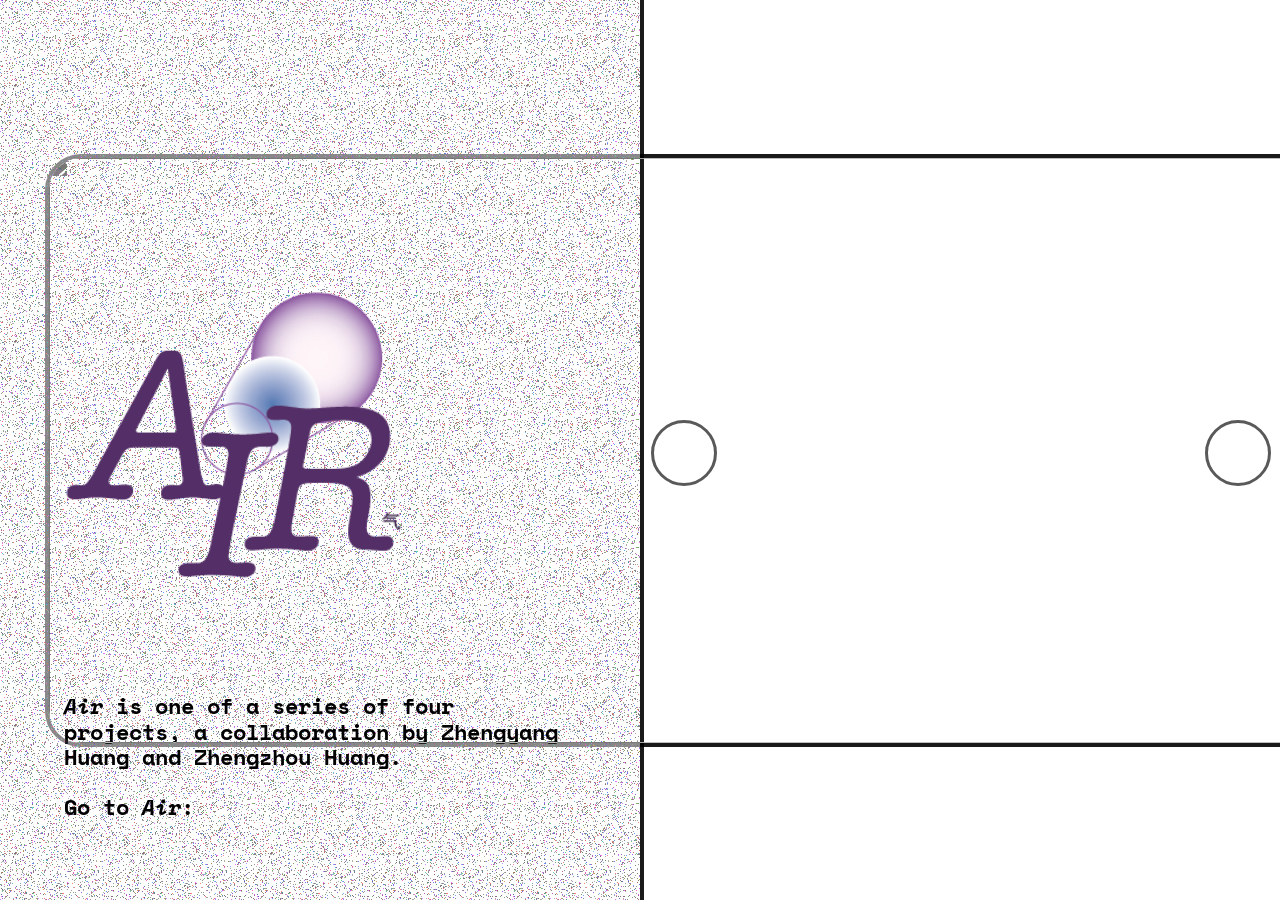
==== Air/index.html @ d79819dc "web" ====
<!DOCTYPE html>

<html lang="en" >
    <head>
        <meta charset="utf-8">
        <meta name="viewport" content="width=device-width, initial-scale=1.0">
      
        
        <link rel="stylesheet" href="../lib/normalize.css"/>
        <script src="https://kit.fontawesome.com/21d3302b57.js" crossorigin="anonymous"></script>
        
        <link rel="stylesheet" href="../page.css" rel="stylesheet"/>

    </head>

    <body>
        <div id="bg"></div>

        <div class="row-flex-container">
            <img class="row-flex-item" id="flex-start" style="width: 649.638888889vh;" src="./page-assets/vr.png">
            <img class="row-flex-item" style="width: 67.293vh;" src="./page-assets/p1.png">
            <img class="row-flex-item" style="width: 132.0285vh;" src="./page-assets/p2.png">
            <img class="row-flex-item" style="width: 132.0285vh;" src="./page-assets/p3.png">
            <img class="row-flex-item" style="width: 132.0285vh;" src="./page-assets/p4.png">
            <img class="row-flex-item" style="width: 132.0285vh;" src="./page-assets/p5.png">
            <img class="row-flex-item" style="width: 132.0285vh;" src="./page-assets/p6.png">
            <img class="row-flex-item" style="width: 132.0285vh;" src="./page-assets/p7.png">
            <img class="row-flex-item" style="width: 132.0285vh;" src="./page-assets/p8.png">
            <img class="row-flex-item" style="width: 132.0285vh;" src="./page-assets/p9.png">
            <img class="row-flex-item" style="width: 67.293vh;" src="./page-assets/p10.png">

            <iframe title="Air" class="row-flex-item" width="5120" height="2880" style="width: 115.5556vh;" src="https://www.youtube.com/embed/Ci8S2Tn9S8U" frameborder="0" allow="accelerometer; autoplay; clipboard-write; encrypted-media; gyroscope; picture-in-picture" allowfullscreen></iframe>

            <div class="row-flex-item" style="border: none; background: none; margin: 0; width: 20vw; height: 65vh;"></div>
        </div>

        <div class="side-column-container">
            <img class="column-image" style="width: 55%; margin-top: 30vh;" src ="./page-assets/logo-text.png">

            <p style="padding-top: 5vh">
                <em>Air</em> is one of a series of four projects, a collaboration by Zhengyang Huang and Zhengzhou Huang.
                <br><br>
                Go to <em>Air</em>:<a href="http://projects.dma.ucla.edu/exhibitions/SoloShows2021/ZhengyangHuang/" target="_blank"><i class="fas fa-map-marker"></i></a>
            </p>

            <p>
                <br><br>
                <i class="fas fa-wind"></i><br>
                <em>As artificial superintelligence progresses, multiple superintelligences co-evolve into a supernature. We are now under the influence of two natural systems. The forces of supernature are hard to track as they extend beyond the three dimensions we live in. While we already have forecasting systems for disasters in nature, how can we forecast catastrophes that happen in supernature, like data gales, storms and hurricanes?
                <br><br>
                Air is here to help!
                <br>Air reads the atmosphere in supernature.
                <br>Air can forecast and translate supernature events into atmospheric phenomena we can understand.
                <br>Air helps you escape “hurricanes”.</em><br>
                <i class="fas fa-wind"></i>
                <br><br>
            </p>

            <p style="padding-bottom: 55vh;">
                In a speculative world where planet-scale ASI (artificial superintelligence) acts as a natrual system, <em>Air</em> is a 360 video depicting three days of a person living with a virtual assistant who helps you avoid disasters in this secondary nature. Three mornings is compressed into 16 minutes where time, body, data and intellegence are overlapped and displaced.
            </p>

        </div>

        <div class="noselect" id=column-border></div>
        <div class="noselect" id="back-button"></div>
        <div class="noselect" id="side-button"></div>
        
        <div id="transition"></div>
        

        <!-- SVG FILTERS -->
        <svg width="0" height="0" style="position:absolute; height:0;" xmlns="http://www.w3.org/2000/svg" version="1.1">
            <defs>
                <filter id="squiggly-0">
                    <feTurbulence id="turbulence0" baseFrequency="0.02" numOctaves="5" result="noise" seed="0" />
                    <feDisplacementMap id="displacement0" in="SourceGraphic" in2="noise" scale="10" />

                    <feComponentTransfer color-interpolation-filters="sRGB" result="brighter">
                        <feFuncR type="linear" slope="5" />
                        <feFuncG type="linear" slope="5" />
                        <feFuncB type="linear" slope="5" />
                      </feComponentTransfer>
                </filter>

                <filter id="squiggly-1">
                    <feTurbulence id="turbulence1" baseFrequency="0.02" numOctaves="6" result="noise" seed="1" />
                    <feDisplacementMap id="displacement1" in="SourceGraphic" in2="noise" scale="13" />

                    <feComponentTransfer color-interpolation-filters="sRGB" result="brighter">
                        <feFuncR type="linear" slope="5" />
                        <feFuncG type="linear" slope="5" />
                        <feFuncB type="linear" slope="5" />
                      </feComponentTransfer>
                </filter>
        
                <filter id="squiggly-2">
                    <feTurbulence id="turbulence2" baseFrequency="0.02" numOctaves="10" result="noise" seed="2" />
                    <feDisplacementMap id="displacement2" in="SourceGraphic" in2="noise" scale="8" />

                    <feComponentTransfer color-interpolation-filters="sRGB" result="brighter">
                        <feFuncR type="linear" slope="5" />
                        <feFuncG type="linear" slope="5" />
                        <feFuncB type="linear" slope="5" />
                      </feComponentTransfer>
                </filter>

                <filter id="squiggly-3">
                    <feTurbulence id="turbulence3" baseFrequency="0.02" numOctaves="7" result="noise" seed="3" />
                    <feDisplacementMap id="displacement3" in="SourceGraphic" in2="noise" scale="10" />

                    <feComponentTransfer color-interpolation-filters="sRGB" result="brighter">
                        <feFuncR type="linear" slope="5" />
                        <feFuncG type="linear" slope="5" />
                        <feFuncB type="linear" slope="5" />
                      </feComponentTransfer>
                </filter>
        
                <filter id="squiggly-4">
                    <feTurbulence id="turbulence4" baseFrequency="0.02" numOctaves="3" result="noise" seed="4" />
                    <feDisplacementMap id="displacement4" in="SourceGraphic" in2="noise" scale="7" />

                    <feComponentTransfer color-interpolation-filters="sRGB" result="brighter">
                        <feFuncR type="linear" slope="5" />
                        <feFuncG type="linear" slope="5" />
                        <feFuncB type="linear" slope="5" />
                      </feComponentTransfer>
                </filter>
            </defs>
        </svg>

        <script type="text/javascript" src="../lib/jquery-3.5.1.min.js"></script>
        <script type="text/javascript" src="../page.js"></script>
    </body>
</html>
---- page.css ----
@import url('https://fonts.googleapis.com/css2?family=Space+Mono:ital,wght@0,400;0,700;1,400;1,700&display=swap');
@import url('https://fonts.googleapis.com/css2?family=Ubuntu+Mono:ital,wght@0,400;0,700;1,400;1,700&display=swap');

html{
    scroll-behavior: smooth;
}
body{
    /* --border-width: min( max(calc( min(100vh, 100vw) / 170), 3px), 7px); */
    --border-color: rgb(26, 26, 26);
    --border-radius: min( max(calc( min(100vh, 100vw) / 25), 20px), 100px);

    transition: background-color 0.75s ease;
    background-color: rgba(255,255,255,0);
    overflow: hidden;
}

@-webkit-keyframes start-bg-dark{
    0%{
        background-color: black;
    }
    100%{
        background-color: rgb(20,20,20);
    }
}
@keyframes start-bg-dark{
    0%{
        background-color: black;
    }
    100%{
        background-color: rgb(20,20,20);
    }
}

@-webkit-keyframes start-bg-light{
    0%{
        background-color: white;
    }
    100%{
        background-color: rgba(255,255,255,0);
    }
}
@keyframes start-bg-light{
    0%{
        background-color: white;
    }
    100%{
        background-color: rgba(255,255,255,0);
    }
}

@media (prefers-color-scheme: light) {
    body {
        --border-color: rgb(26, 26, 26);
        background-color: rgba(255,255,255,0);
        color: black;
        /* -webkit-animation: start-bg-light 2s ease 1;
                animation: start-bg-light 2s ease 1; */
    }
}
@media (prefers-color-scheme: dark) {
    body {
        --border-color:rgb(238, 238, 238);
        background-color: rgb(20,20,20);
        color: white;
        -webkit-animation: start-bg-dark 2s ease 1;
                animation: start-bg-dark 2s ease 1;
    }
}

/* FLEX PART */
.row-flex-container{
    touch-action: pan-x pan-y;

    position: relative;
    top: 0;
    left: 0;
    height: 100vh;

    display: flex;
    flex-direction: row;
    flex-wrap: nowrap;
    overflow-y: hidden;
    align-items: center;
    /* writing-mode: horizontal-tb; */
    transition: opacity 1s ease, -webkit-filter 1s ease;
    transition: opacity 1s ease, filter 1s ease;
    transition: opacity 1s ease, filter 1s ease, -webkit-filter 1s ease;
}

.row-flex-item{
    flex: 0 0 auto;
    margin-left: max(min(calc(0.1 * max(100vh, 100vw)), 150px), 50px);
    
    border-radius: var(--border-radius);
    border: 4px solid var(--border-color);

    /* template testing */
    /* width: 65vh; */
    height: 65vh;
    background-color: rgba(255,255,255,0);
    background-size: cover;
    background-repeat: no-repeat;
}

#flex-start{
    height: 65vh;
    margin-left: calc(min(3.5vw, 70px)) !important;
}

.info-start{
    background-image: url('./info/page-assets/LAday.jpg');
    transition: background-image 1s ease;
}
@media (prefers-color-scheme: light) {
    .info-start{
        background-image: url('./info/page-assets/LAday.jpg');
    }
}
@media (prefers-color-scheme: dark) {
    .info-start{
        background-image: url('./info/page-assets/LAnight.jpg');
    }
}

.scrolling-wrapper {
    -webkit-overflow-scrolling: touch;
}

.flex-blog{
    width: auto !important; 
    height: auto !important;
    max-height: calc(65vh - var(--border-radius)*2);
    max-width: 75vh;
    margin-left: calc(0.5 * max(min(calc(0.1 * max(100vh, 100vw)), 150px), 50px)) !important;
    color: var(--border-color);
    overflow: auto;
    border-radius: 0%;

    transition: background-color 1s ease;
}
.flex-text{
    font-family: 'Ubuntu Mono', monospace;
    font-size: 30px;
    margin-top: min( max(calc( min(100vh, 100vw) / 25), 20px), 100px);
    margin-bottom: min( max(calc( min(100vh, 100vw) / 25), 20px), 100px);
    margin-left: min( max(calc( min(100vh, 100vw) / 25), 20px), 100px);
    margin-right: min( max(calc( min(100vh, 100vw) / 25), 20px), 100px);
}
@media only screen and (max-width: 2560px) {
    .flex-text {
      font-size: 28px;
    }
}
@media only screen and (max-width: 1650px) {
    .flex-text {
      font-size: 26px;
    }
}
@media only screen and (max-width: 600px) {
    .flex-text {
      font-size: 24px;
    }
}
@media only screen and (max-width: 400px) {
    .flex-text {
      font-size: 22px;
    }
}
/* =========== */
/* SIDE COLUMN */

.side-column-container{
    --gradient-deg: 0deg;
    touch-action: pan-y;

    /* position: fixed; */
    position: absolute;
    top:0;
    left:0;
    width: 50vw;
    /* min-width: 500px; */
    height: 100vh;
    max-height: 100vh;
    z-index: 1;
    overflow-y: auto;

    /* direction: rtl; */

    background-color: rgba(255,255,255,0.55);
    background-image: url('./pages-assets/grain.gif');
    color: black;
    
    font-family: 'Space Mono', monospace;
    font-size: 26px;
    font-weight: 600;

    transition: all 0.5s ease, transform 1s ease, width 0.25s ease, opacity 1s ease, -webkit-filter 1s ease;

    transition: all 0.5s ease, transform 1s ease, width 0.25s ease, opacity 1s ease, filter 1s ease;

    transition: all 0.5s ease, transform 1s ease, width 0.25s ease, opacity 1s ease, filter 1s ease, -webkit-filter 1s ease;
    -webkit-animation: bg-position-move 120s ease-out infinite;
            animation: bg-position-move 120s ease-out infinite;

    mix-blend-mode: exclusion;
}
@media only screen and (max-width: 2560px) {
    .side-column-container {
      font-size: 24px;
    }
}
@media only screen and (max-width: 1650px) {
    .side-column-container {
      font-size: 22px;
    }
}
@media only screen and (max-width: 600px) {
    .side-column-container {
      font-size: 20px;
    }
}
@media only screen and (max-width: 400px) {
    .side-column-container {
      font-size: 18px;
    }
}

@media (prefers-color-scheme: light) {
    .side-column-container{
        background-color: rgba(255,255,255,0.55);
        color: black;
        /* background-color: rgba(130,130,130,0.3);
        color: white; */
    }
}
@media (prefers-color-scheme: dark) {
    .side-column-container{
        background-color: rgba(80,80,80,1);
        color: white;
        /* background-color: rgba(255,255,255,0.55);
        color: black; */
    }
}
.side-column-container > * {
    direction:ltr;
    /* padding-left: calc(min(5vw, 110px));
    padding-right: calc(min(5vw, 110px)); */
    margin-left: min(5vw, 110px);
    margin-right: min(5vw, 110px);
    opacity: 100% !important;
}

.column-image{
    max-width: 80%;
}

#column-border{
    /* position: fixed; */
    position: absolute;
    top: 0;
    left: 50%;
    
    height: 100vh;
    max-height: 100vh;
    width: 3.85px;
    background-color: var(--border-color);

    mix-blend-mode: difference;
    /* filter: brightness(100%); */

    transition: all 0.5s ease, transform 1s ease, left 0.25s ease, opacity 1s ease, -webkit-filter 1s ease;

    transition: all 0.5s ease, transform 1s ease, left 0.25s ease, opacity 1s ease, filter 1s ease;

    transition: all 0.5s ease, transform 1s ease, left 0.25s ease, opacity 1s ease, filter 1s ease, -webkit-filter 1s ease;
    z-index: 1;
}

@-webkit-keyframes bg-position-move {
    0% {
        background-position: 0 0;
    }
    100% {
        background-position: 250vw 15vh;
    }
}

@keyframes bg-position-move {
    0% {
        background-position: 0 0;
    }
    100% {
        background-position: 250vw 15vh;
    }
}

#side-button{
    /* position: fixed; */
    position: absolute;
    /* 3.5px is border width of column */
    left: calc(50vw + 3.5px + 7px);
    top: calc(50% - 30px);

    width: 60px;
    height: 60px;

    border: 3.5px solid var(--border-color);
    border-radius: 100%;

    background-repeat: no-repeat;
    background-size: contain;
    z-index: 1;

    mix-blend-mode: difference;
    /* -webkit-filter: contrast(0%) brightness(70%);
            filter: contrast(0%) brightness(70%); */

    transition: all 0.25s cubic-bezier(.35,.19,.61,2.2), left 0.75s cubic-bezier(.35,.19,.51,1.35), background-color 0.3s ease, opacity 1s ease, -webkit-filter 1s ease;

    transition: all 0.25s cubic-bezier(.35,.19,.61,2.2), left 0.75s cubic-bezier(.35,.19,.51,1.35), background-color 0.3s ease, opacity 1s ease, filter 1s ease;

    transition: all 0.25s cubic-bezier(.35,.19,.61,2.2), left 0.75s cubic-bezier(.35,.19,.51,1.35), background-color 0.3s ease, opacity 1s ease, filter 1s ease, -webkit-filter 1s ease;
}
#back-button{
    /* position: fixed; */
    position: absolute;
    left: calc(100vw - 75px);
    top: calc(50% - 30px);

    width: 60px;
    height: 60px;

    border: 3.5px solid var(--border-color);
    border-radius: 100%;

    background-repeat: no-repeat;
    background-size: cover;
    z-index: 1;

    mix-blend-mode: difference;
    /* -webkit-filter: contrast(0%) brightness(70%);
            filter: contrast(0%) brightness(70%); */

    transition: all 0.25s cubic-bezier(.35,.19,.61,2.2), left 1s cubic-bezier(.35,.19,.51,1.35), background-color 0.75s ease, opacity 1s ease, -webkit-filter 1s ease;

    transition: all 0.25s cubic-bezier(.35,.19,.61,2.2), left 1s cubic-bezier(.35,.19,.51,1.35), background-color 0.75s ease, opacity 1s ease, filter 1s ease;

    transition: all 0.25s cubic-bezier(.35,.19,.61,2.2), left 1s cubic-bezier(.35,.19,.51,1.35), background-color 0.75s ease, opacity 1s ease, filter 1s ease, -webkit-filter 1s ease;
}
/* @media (prefers-color-scheme: light) {
    #side-button{
        -webkit-filter: contrast(0%) brightness(70%);
                filter: contrast(0%) brightness(70%);
    }
    #back-button{
        -webkit-filter: contrast(0%) brightness(70%);
                filter: contrast(0%) brightness(70%);
    }
}
@media (prefers-color-scheme: dark) {
    #side-button{
        -webkit-filter: contrast(0%) brightness(180%);
                filter: contrast(0%) brightness(180%);
    }
    #back-button{
        -webkit-filter: contrast(0%) brightness(180%);
                filter: contrast(0%) brightness(180%);
    }
} */

.squiggle{
    -webkit-animation: squiggly-anim 0.15s linear infinite;
            animation: squiggly-anim 0.15s linear infinite;
}
.buzz{
    -webkit-animation: buzz-anim 0.35s linear infinite;
            animation: buzz-anim 0.35s linear infinite;
}

@-webkit-keyframes squiggly-anim {
    0% {
        -webkit-filter: url("#squiggly-0");
                filter: url("#squiggly-0");
        transform: translateX(2px) translateX(2px) rotate(3deg);
    }
    25% {
        -webkit-filter: url("#squiggly-2");
                filter: url("#squiggly-2");
        transform: translateX(3px) translateY(5px) rotate(4deg);
    }
    50% {
        -webkit-filter: url("#squiggly-1");
                filter: url("#squiggly-1");
        transform: translateX(-2px) translateX(-2px) rotate(3deg);
    }
    75% {
        -webkit-filter: url("#squiggly-3");
                filter: url("#squiggly-3");
        transform: translateX(3px) translateY(-3px) rotate(4deg);
    }
    100% {
        -webkit-filter: url("#squiggly-4");
                filter: url("#squiggly-4");
        transform: translateX(2px) translateX(2px) rotate(3deg);
    }
}

@keyframes squiggly-anim {
    0% {
        -webkit-filter: url("#squiggly-0");
                filter: url("#squiggly-0");
        transform: translateX(2px) translateX(2px) rotate(3deg);
    }
    25% {
        -webkit-filter: url("#squiggly-2");
                filter: url("#squiggly-2");
        transform: translateX(3px) translateY(5px) rotate(4deg);
    }
    50% {
        -webkit-filter: url("#squiggly-1");
                filter: url("#squiggly-1");
        transform: translateX(-2px) translateX(-2px) rotate(3deg);
    }
    75% {
        -webkit-filter: url("#squiggly-3");
                filter: url("#squiggly-3");
        transform: translateX(3px) translateY(-3px) rotate(4deg);
    }
    100% {
        -webkit-filter: url("#squiggly-4");
                filter: url("#squiggly-4");
        transform: translateX(2px) translateX(2px) rotate(3deg);
    }
}

/* =========================== */

@-webkit-keyframes buzz-anim {
    0%{
        transform: translateX(8px) translateX(8px) rotate(12deg);
    }
    13%{
        transform: translateX(-20px) translateY(-12px) rotate(-16deg);
    }
    28% {
        transform: translateX(12px) translateY(20px) rotate(16deg);
    }
    42%{
        transform: translateX(-20px) translateY(-20px) rotate(-12deg);
    }
    50% {
        transform: translateX(-8px) translateX(-8px) rotate(12deg);
    }
    63%{
        transform: translateX(-20px) translateY(20px) rotate(-16deg);
    }
    78% {
        transform: translateX(12px) translateY(-12px) rotate(16deg);
    }
    92%{
        transform: translateX(-20px) translateY(20px) rotate(-12deg);
    }
    100% {
        transform: translateX(8px) translateX(8px) rotate(12deg);
    }
}

@keyframes buzz-anim {
    0%{
        transform: translateX(8px) translateX(8px) rotate(12deg);
    }
    13%{
        transform: translateX(-20px) translateY(-12px) rotate(-16deg);
    }
    28% {
        transform: translateX(12px) translateY(20px) rotate(16deg);
    }
    42%{
        transform: translateX(-20px) translateY(-20px) rotate(-12deg);
    }
    50% {
        transform: translateX(-8px) translateX(-8px) rotate(12deg);
    }
    63%{
        transform: translateX(-20px) translateY(20px) rotate(-16deg);
    }
    78% {
        transform: translateX(12px) translateY(-12px) rotate(16deg);
    }
    92%{
        transform: translateX(-20px) translateY(20px) rotate(-12deg);
    }
    100% {
        transform: translateX(8px) translateX(8px) rotate(12deg);
    }
}

#transition{
    position: fixed;
    top:0;
    left:0;
    height: 100%;
    width: 100%;
    background-color: white;
    z-index: 3;
    transition: opacity 0.75s ease;
}
@media (prefers-color-scheme: light) {
    #transition {
        background-color: white;
    }
}
@media (prefers-color-scheme: dark) {
    #transition {
        background-color: black;
    }
}
#transition.away{
    opacity: 0;
}

.noselect {
    -webkit-touch-callout: none;
    /* iOS Safari */
    -webkit-user-select: none;
    /* Safari */
    /* Konqueror HTML */
    -moz-user-select: none;
    /* Old versions of Firefox */
    -ms-user-select: none;
    /* Internet Explorer/Edge */
    user-select: none;
    /* Non-prefixed version, currently
                 supported by Chrome, Edge, Opera and Firefox */
}
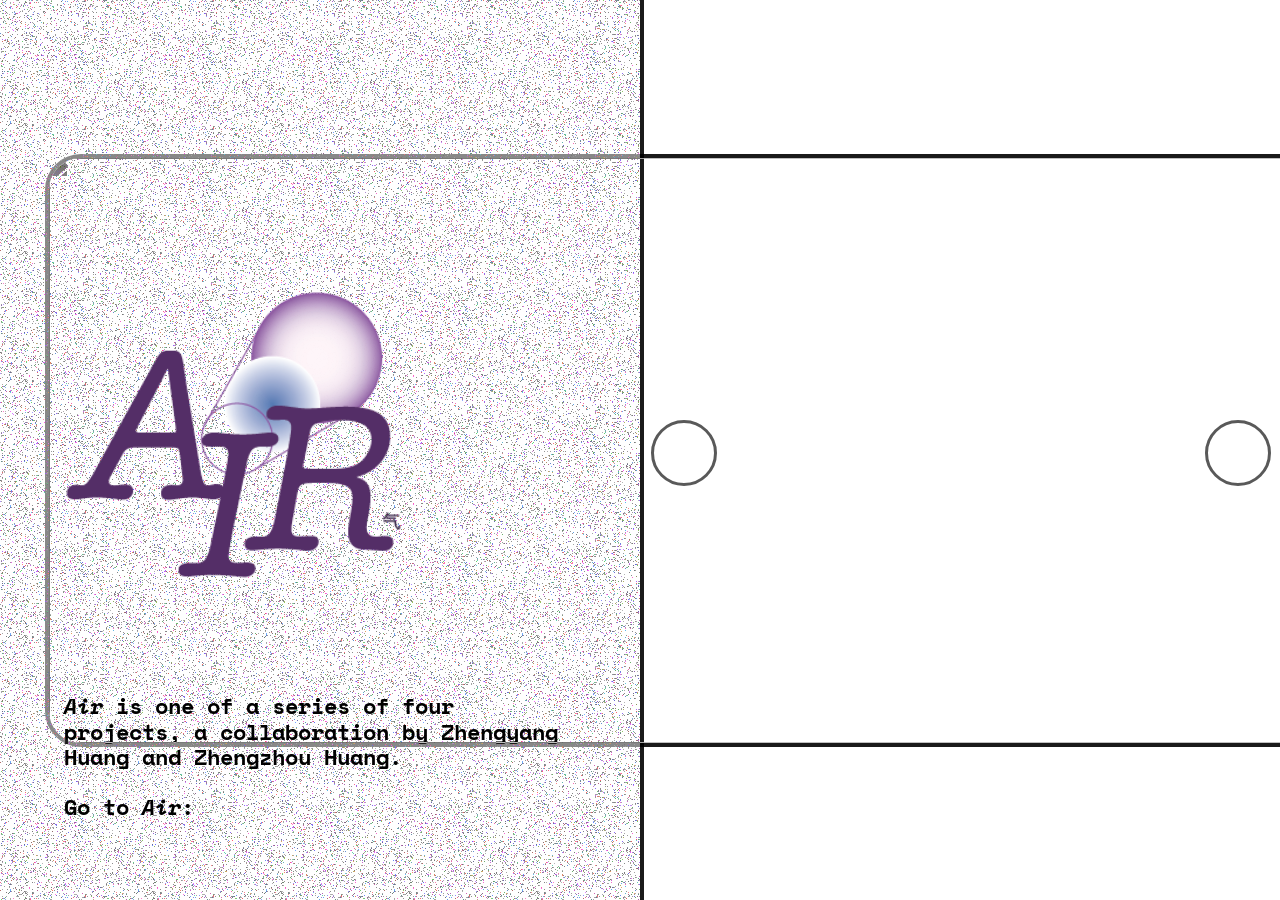
==== commit 5a42b3ef: "1" ====
--- a/Air/index.html
+++ b/Air/index.html
@@ -10,7 +10,7 @@
         <script src="https://kit.fontawesome.com/21d3302b57.js" crossorigin="anonymous"></script>
         
         <link rel="stylesheet" href="../page.css" rel="stylesheet"/>
-
+        <title>Air</title>
     </head>
 
     <body>
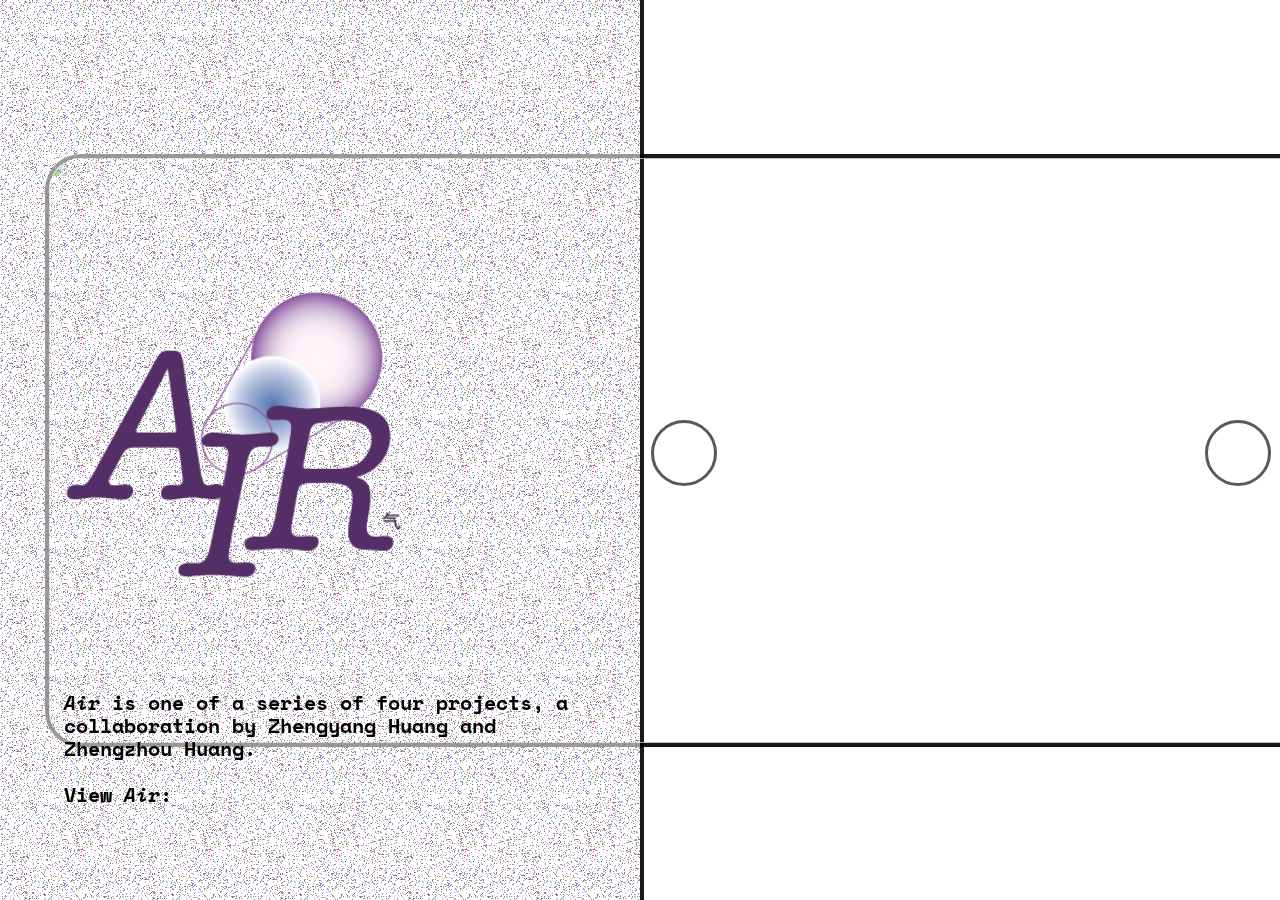
==== commit d975d6f2: "1" ====
--- a/Air/index.html
+++ b/Air/index.html
@@ -40,7 +40,7 @@
             <p style="padding-top: 5vh">
                 <em>Air</em> is one of a series of four projects, a collaboration by Zhengyang Huang and Zhengzhou Huang.
                 <br><br>
-                Go to <em>Air</em>:<a href="http://projects.dma.ucla.edu/exhibitions/SoloShows2021/ZhengyangHuang/" target="_blank"><i class="fas fa-map-marker"></i></a>
+                View <em>Air</em>:<a href="http://projects.dma.ucla.edu/exhibitions/mfa2021/air/" target="_blank"><i class="fas fa-map-marker"></i></a>
             </p>
 
             <p>
@@ -57,7 +57,7 @@
             </p>
 
             <p style="padding-bottom: 55vh;">
-                In a speculative world where planet-scale ASI (artificial superintelligence) acts as a natrual system, <em>Air</em> is a 360 video depicting three days of a person living with a virtual assistant who helps you avoid disasters in this secondary nature. Three mornings is compressed into 16 minutes where time, body, data and intellegence are overlapped and displaced.
+                In a speculative world where planet-scale ASI (artificial superintelligence) acts as a natural system, <em>Air</em> is a 360 video depicting three days of a person living with a virtual assistant who helps you avoid disasters in this secondary nature. Three mornings is compressed into 16 minutes where time, body, data and intelligence are overlapped and displaced.
             </p>
 
         </div>
--- a/page.css
+++ b/page.css
@@ -3,6 +3,7 @@
 
 html{
     scroll-behavior: smooth;
+    background-color: rgba(255,255,255,0);
 }
 body{
     /* --border-width: min( max(calc( min(100vh, 100vw) / 170), 3px), 7px); */
@@ -13,6 +14,9 @@
     background-color: rgba(255,255,255,0);
     overflow: hidden;
 }
+html,body{
+    isolation: isolate;
+}
 
 @-webkit-keyframes start-bg-dark{
     0%{
@@ -49,8 +53,12 @@
 }
 
 @media (prefers-color-scheme: light) {
+    html{
+        background-color: rgba(255,255,255,0);
+    }
     body {
         --border-color: rgb(26, 26, 26);
+        --background-color: rgba(255,255,255,0);
         background-color: rgba(255,255,255,0);
         color: black;
         /* -webkit-animation: start-bg-light 2s ease 1;
@@ -58,8 +66,12 @@
     }
 }
 @media (prefers-color-scheme: dark) {
+    html{
+        background-color: rgba(255,255,255,0);
+    }
     body {
         --border-color:rgb(238, 238, 238);
+        --background-color: rgb(20,20,20);
         background-color: rgb(20,20,20);
         color: white;
         -webkit-animation: start-bg-dark 2s ease 1;
@@ -130,7 +142,7 @@
     width: auto !important; 
     height: auto !important;
     max-height: calc(65vh - var(--border-radius)*2);
-    max-width: 75vh;
+    max-width: 100vh;
     margin-left: calc(0.5 * max(min(calc(0.1 * max(100vh, 100vw)), 150px), 50px)) !important;
     color: var(--border-color);
     overflow: auto;
@@ -146,7 +158,7 @@
     margin-left: min( max(calc( min(100vh, 100vw) / 25), 20px), 100px);
     margin-right: min( max(calc( min(100vh, 100vw) / 25), 20px), 100px);
 }
-@media only screen and (max-width: 2560px) {
+/* @media only screen and (max-width: 2560px) {
     .flex-text {
       font-size: 28px;
     }
@@ -165,7 +177,7 @@
     .flex-text {
       font-size: 22px;
     }
-}
+} */
 /* =========== */
 /* SIDE COLUMN */
 
@@ -186,12 +198,13 @@
 
     /* direction: rtl; */
 
-    background-color: rgba(255,255,255,0.55);
+    /* bg color alpha 0.55 for exclusion */
+    background-color: rgba(255,255,255,0.55); 
     background-image: url('./pages-assets/grain.gif');
     color: black;
     
     font-family: 'Space Mono', monospace;
-    font-size: 26px;
+    font-size: 22px;
     font-weight: 600;
 
     transition: all 0.5s ease, transform 1s ease, width 0.25s ease, opacity 1s ease, -webkit-filter 1s ease;
@@ -201,22 +214,23 @@
     transition: all 0.5s ease, transform 1s ease, width 0.25s ease, opacity 1s ease, filter 1s ease, -webkit-filter 1s ease;
     -webkit-animation: bg-position-move 120s ease-out infinite;
             animation: bg-position-move 120s ease-out infinite;
-
-    mix-blend-mode: exclusion;
-}
+    
+    mix-blend-mode: luminosity;
+}
+
 @media only screen and (max-width: 2560px) {
     .side-column-container {
-      font-size: 24px;
+      font-size: 20px;
     }
 }
 @media only screen and (max-width: 1650px) {
     .side-column-container {
-      font-size: 22px;
+      font-size: 20px;
     }
 }
 @media only screen and (max-width: 600px) {
     .side-column-container {
-      font-size: 20px;
+      font-size: 18px;
     }
 }
 @media only screen and (max-width: 400px) {
@@ -227,18 +241,26 @@
 
 @media (prefers-color-scheme: light) {
     .side-column-container{
+        /* bg color alpha 0.55 for exclusion */
         background-color: rgba(255,255,255,0.55);
         color: black;
         /* background-color: rgba(130,130,130,0.3);
         color: white; */
     }
+    a{
+        color: rgb(0, 64, 184);
+    }
 }
 @media (prefers-color-scheme: dark) {
     .side-column-container{
-        background-color: rgba(80,80,80,1);
+        /* bg color alpha 1 for exclusion */
+        background-color: rgba(80,80,80,0.65);
         color: white;
         /* background-color: rgba(255,255,255,0.55);
         color: black; */
+    }
+    a{
+        color: rgb(255, 190, 252);
     }
 }
 .side-column-container > * {
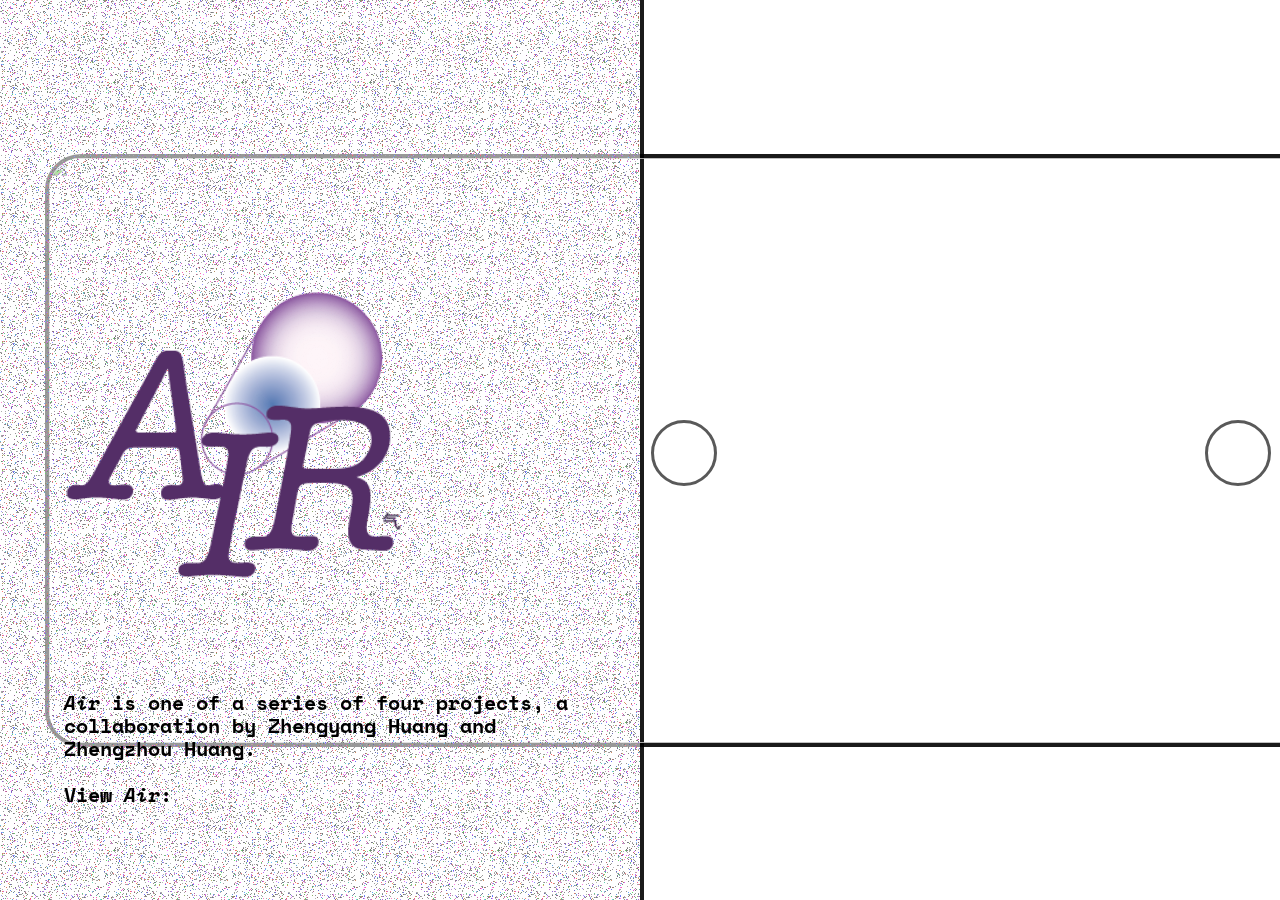
==== commit d0185048: "1" ====
--- a/Air/index.html
+++ b/Air/index.html
@@ -70,7 +70,7 @@
         
 
         <!-- SVG FILTERS -->
-        <svg width="0" height="0" style="position:absolute; height:0;" xmlns="http://www.w3.org/2000/svg" version="1.1">
+        <!-- <svg width="0" height="0" style="position:absolute; height:0;" xmlns="http://www.w3.org/2000/svg" version="1.1">
             <defs>
                 <filter id="squiggly-0">
                     <feTurbulence id="turbulence0" baseFrequency="0.02" numOctaves="5" result="noise" seed="0" />
@@ -127,7 +127,7 @@
                       </feComponentTransfer>
                 </filter>
             </defs>
-        </svg>
+        </svg> -->
 
         <script type="text/javascript" src="../lib/jquery-3.5.1.min.js"></script>
         <script type="text/javascript" src="../page.js"></script>
--- a/page.css
+++ b/page.css
@@ -142,7 +142,7 @@
     width: auto !important; 
     height: auto !important;
     max-height: calc(65vh - var(--border-radius)*2);
-    max-width: 100vh;
+    max-width: 80vh;
     margin-left: calc(0.5 * max(min(calc(0.1 * max(100vh, 100vw)), 150px), 50px)) !important;
     color: var(--border-color);
     overflow: auto;
@@ -199,7 +199,7 @@
     /* direction: rtl; */
 
     /* bg color alpha 0.55 for exclusion */
-    background-color: rgba(255,255,255,0.55); 
+    background-color: rgba(255,255,255,0.55);
     background-image: url('./pages-assets/grain.gif');
     color: black;
     
@@ -215,7 +215,7 @@
     -webkit-animation: bg-position-move 120s ease-out infinite;
             animation: bg-position-move 120s ease-out infinite;
     
-    mix-blend-mode: luminosity;
+    /* mix-blend-mode: luminosity; */
 }
 
 @media only screen and (max-width: 2560px) {
@@ -391,12 +391,12 @@
 } */
 
 .squiggle{
-    -webkit-animation: squiggly-anim 0.15s linear infinite;
-            animation: squiggly-anim 0.15s linear infinite;
+    /* -webkit-animation: squiggly-anim 0.15s linear infinite;
+            animation: squiggly-anim 0.15s linear infinite; */
 }
 .buzz{
-    -webkit-animation: buzz-anim 0.35s linear infinite;
-            animation: buzz-anim 0.35s linear infinite;
+    /* -webkit-animation: buzz-anim 0.35s linear infinite;
+            animation: buzz-anim 0.35s linear infinite; */
 }
 
 @-webkit-keyframes squiggly-anim {
